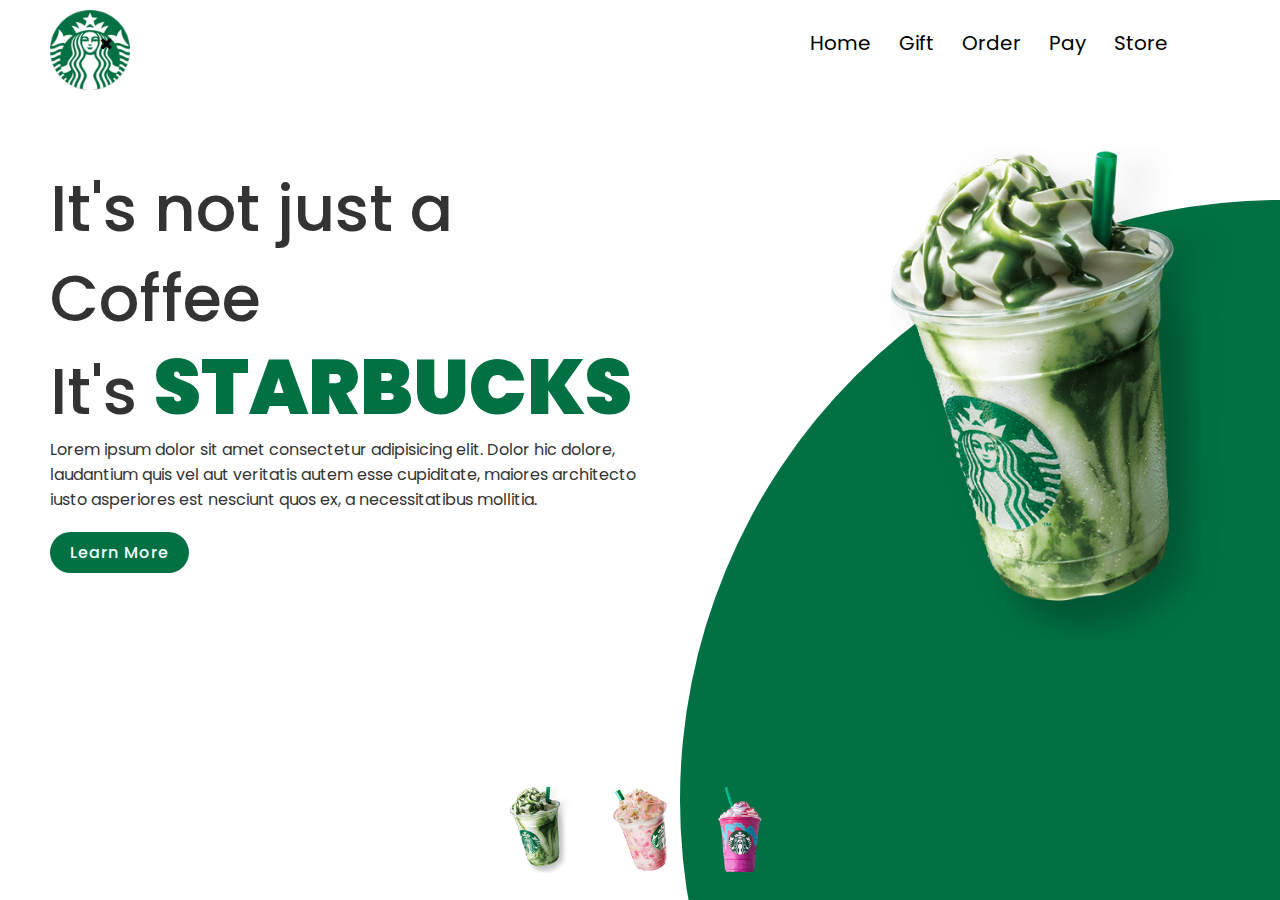
==== Index.html @ 79d1adf8 "starbucks landing pages" ====
<!DOCTYPE html>
<html lang="en">
  <head>
    <meta charset="UTF-8" />
    <meta http-equiv="X-UA-Compatible" content="IE=edge" />
    <meta name="viewport" content="width=device-width, initial-scale=1.0" />
    <title>Starbucks Website Landing Page</title>
    <link rel="stylesheet" href="style.css" />
    <link rel="preconnect" href="https://fonts.googleapis.com" />
    <link rel="preconnect" href="https://fonts.gstatic.com" crossorigin />
    <link
      href="https://fonts.googleapis.com/css2?family=Poppins:ital,wght@0,100;0,200;0,300;0,400;0,500;0,600;0,700;0,800;0,900;1,100;1,300;1,400;1,500;1,600;1,700;1,800;1,900&display=swap"
      rel="stylesheet"
    />

    <link
      rel="stylesheet"
      href="https://stackpath.bootstrapcdn.com/font-awesome/4.7.0/css/font-awesome.min.css"
    />
  </head>
  <body>
    <section class="header">
      <div class="circle" id="Circle"></div>
      <nav>
        <a href="Index.html" class="logo"><img src="images/logo.png" alt="" /></a>
        <div class="nav-link" id="navLink">
          <i class="fa fa-times" onclick="hideMenu()"></i>
          <ul>
            <li><a href="Index.html">Home</a></li>
            <li><a href="">Gift</a></li>
            <li><a href="">Order</a></li>
            <li><a href="">Pay</a></li>
            <li><a href="">Store</a></li>
          </ul>
        </div>
      </nav>
      <div class="content">
        <div class="textbox">
          <h2>
            It's not just a Coffee <br />
            It's <span>STARBUCKS</span>
          </h2>
          <p>
            Lorem ipsum dolor sit amet consectetur adipisicing elit. Dolor hic
            dolore, laudantium quis vel aut veritatis autem esse cupiditate,
            maiores architecto iusto asperiores est nesciunt quos ex, a
            necessitatibus mollitia.
          </p>
          <a href="">Learn More</a>
        </div>
        <div class="imgBox">
          <img src="img1.png" alt="" id="images" class="starbucks" />
        </div>
      </div>
      <ul class="thumb">
        <li><img src="images/thumb1.png" onclick="changeImg('img1.png'); changeColor('#017143')"/></li>
        <li><img src="images/thumb2.png" onclick="changeImg('img2.png'); changeColor('#eb7495')" /></li>
        <li><img src="images/thumb3.png" onclick="changeImg('img3.png'); changeColor('#d752b1')" /></li>
      </ul>
      <!---- <ul class="sci">
           <li><i class="fa fa-facebook"></i></li>
           <li><i class="fa fa-instagram"></i></li>
           <li><i class="fa fa-twitch"></i></li>
           <li><i class="fa fa-snapchat"></i></li>
        </ul>
        -->
    </section>
<!---
    <script type="text/javascript">
     function changeImage1()
    {
        var img = document.getElementById("images");
        img.src = 'img1.png';
    }
     function changeImage2()
    {
        var img = document.getElementById("images");
        img.src = 'img2.png';
    }
     function changeImage3()
    {
        var img = document.getElementById("images");
        img.src = 'img3.png';
    }
    </script>
-->


    <script type="text/javascript">
        function changeImg(anything)
        {
            var img = document.getElementById('images');
            img.src = anything;
        }
        function changeColor(color)
        {
            const circle=document.getElementById('Circle');
            circle.style.backgroundColor = color;
        }
    </script>
  </body>
</html>
---- style.css ----
*{
    margin: 0;
    padding: 0;
    box-sizing: border-box;
    font-family: 'Poppins', sans-serif;
    

}
.header{
    position: relative;
    width: 100%;
    min-height: 100vh;
    padding-left: 50px;
    padding-top: 10px;
  
    
}
.nav-link{
    position: absolute;
    top: 0;
    left: 0;
    width: 100%;
    padding: 20px 100px;
    display: flex;
    justify-content: space-between;
    align-items: center;
}
nav img{
    width: 80px;
}
.nav-link{
    flex: 1;
    text-align: right;
}
.nav-link ul li{
    list-style: none;
    display: inline-block;
    padding: 8px 12px;
    position: relative;
}
.nav-link ul li a{
    color: black;
    text-decoration: none;
    font-size: 20px;
    font-family: 'Poppins', sans-serif;
}
.content{
    position: relative;
    width: 100%;
    display: flex;
    justify-content: space-between;
    align-items: center;
}
.content .textbox{
    position: relative;
    max-width: 600px;

}
.content .textbox h2{
    color: #333;
    font-size: 4em;
    line-height: 1.4em;
    font-weight: 500;
    
}
.content .textbox h2 span{
     color: #017143;
     font-size: 1.2em;
     font-weight: 900;
}
.content .textbox p{
    color: #333;
}
.content .textbox a{
    display: inline-block;
    margin-top: 20px;
    padding: 8px 20px;
    background: #017143;
    color: azure;
    border-radius: 40px;
    font-weight: 500;
    letter-spacing: 1px;
    text-decoration: none;
}
.content .textbox a:hover{
    border: 1px solid rgb(36, 255, 3);
    box-shadow: 0 0 20px 0px rgb(79, 142, 54);
    transition: ease-in-out 0.5s;
}
.content .imgBox{
    width:600px;
    display: flex;
    justify-content: flex-end;
    padding-right: 50px;
    margin-top: 50px;
}
.content .imgBox img{
    max-width: 340px;
}
.thumb{
    position: absolute;
    left: 50%;
    bottom: 20px;

    transform: translate(-50%);
    display: flex;
}
.thumb li{
    list-style: none ;
    display: inline-block;
    margin: 0 20px;
    cursor: pointer;
    transition:0.5s;
}
.thumb li:hover{
    transform: translateY(-15px);
}
.thumb li img{
    max-width: 60px;
}
/*
.sci{
    position: absolute;
    top: 50%;
    right: 30px;
    transform: translateY(-50%) ;
    display: flex;
    justify-content: center;
    align-items: center;
    flex-direction: column;
}
.sci li{
    list-style: none;
}

.sci li i{
    display: inline-block;
    margin: 5px 0;
    transform: scale(0.6);
}*/
.circle{
    position: absolute;
    top: 0;
    left: 0;
    width: 100%;
    height: 100%;
    background: #017143;
    clip-path: circle(600px at right 800px );
}
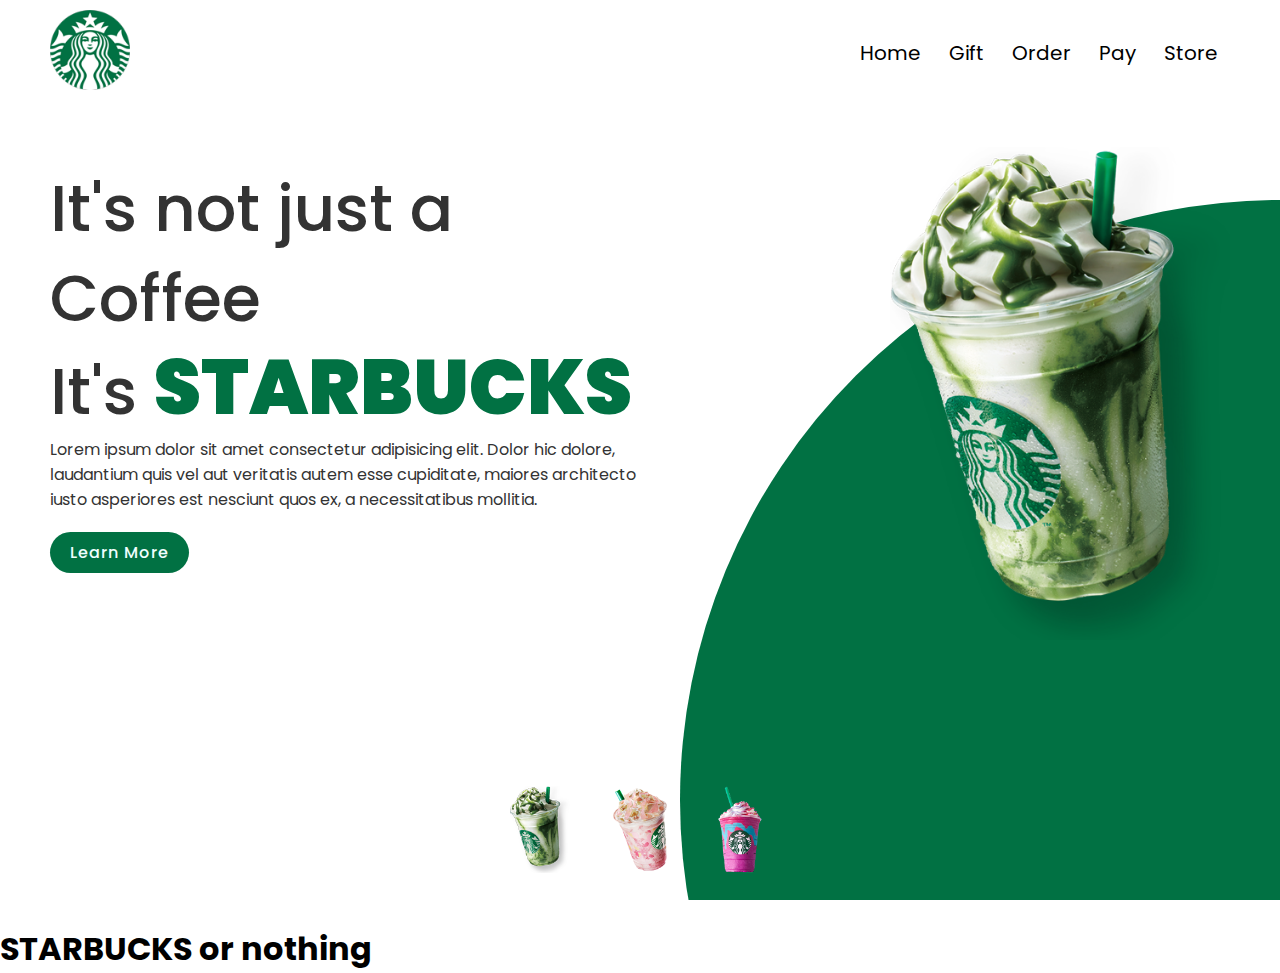
==== commit a70c404c: "reponsive" ====
--- a/Index.html
+++ b/Index.html
@@ -33,6 +33,7 @@
             <li><a href="">Store</a></li>
           </ul>
         </div>
+        <i class="fa fa-bars" onclick="showMenu()" ></i>
       </nav>
       <div class="content">
         <div class="textbox">
@@ -65,7 +66,15 @@
         </ul>
         -->
     </section>
-<!---
+    <br>
+
+<!---------------gift-------------->
+<section class="gift">
+  <h1><span>STARBUCKS</span> or nothing </h1>
+  
+</section>
+
+<!----
     <script type="text/javascript">
      function changeImage1()
     {
@@ -97,6 +106,13 @@
             const circle=document.getElementById('Circle');
             circle.style.backgroundColor = color;
         }
+        var navLink = document.getElementById("navLink");
+        function showMenu(){
+            navLink.style.right="0px"
+        }
+        function hideMenu(){
+            navLink.style.right="-500px"
+        }        
     </script>
   </body>
 </html>
--- a/style.css
+++ b/style.css
@@ -1,5 +1,3 @@
-
-
 *{
     margin: 0;
     padding: 0;
@@ -14,17 +12,23 @@
     min-height: 100vh;
     padding-left: 50px;
     padding-top: 10px;
+    background-repeat: no-repeat;
   
     
 }
+nav{
+    display: flex;
+    justify-content: space-between;
+    align-items: center;
+}
 .nav-link{
     position: absolute;
-    top: 0;
-    left: 0;
     width: 100%;
     padding: 20px 100px;
     display: flex;
-    justify-content: space-between;
+    flex: 1;
+    text-align: right;
+    justify-content: flex-end;
     align-items: center;
 }
 nav img{
@@ -149,3 +153,90 @@
     background: #017143;
     clip-path: circle(600px at right 800px );
 }
+.nav-link ul li::after{
+    content:'';
+    width: 0%;
+    height: 2px;
+    background: #017143;
+    display: block;
+    margin: auto;
+    transition: ease-out 0.2s;
+    transition: ease-in 0.5s;
+   
+}
+.nav-link ul li:hover::after{
+    width: 100%;
+}
+nav .fa{
+    display : none
+}
+@media (max-width:700px){
+    header{
+        padding:20px;
+    }
+    header .logo{
+        max-width: 60px;
+    }
+    header.nav-link ul{
+        display: none;
+    }
+    .content{
+        flex-direction: column;
+        margin-top: 100px;
+    }
+    .content .textbox h2{
+        font-size: 25px;
+    }
+    .content .textbox p{
+        font-size: 15px;
+    }
+    nav {
+        display: flex;
+        justify-content: space-around;
+        flex-direction: row;
+    }
+    .nav-link ul li{
+        display: block;
+
+    }   
+    .nav-link {
+        position: fixed;
+        background: #fff7f3;
+        height: 100vh;
+        width: 400px;
+        top: 0;
+        right:-200px ;
+        text-align: left;
+        z-index: 2;
+        transition: 1s;
+    }
+    nav .fa{
+        display: block;
+        color: rgb(0, 0, 0);
+        margin: 10px;
+        font-size: 20px;
+        cursor: pointer;
+    }
+    .nav-link ul {
+        padding: 30px;
+    }
+    .circle{
+        clip-path: circle(400px at center bottom);
+    }
+    .content .textbox{
+        max-width: 100%;
+    }
+    .content .imgBox{
+        max-width: 100%;
+        justify-content: center;
+    }
+    .content .imgBox img{
+        max-width :250px;
+    }
+    .thumb li img{
+        max-width:40px;
+       
+    }
+
+        
+}
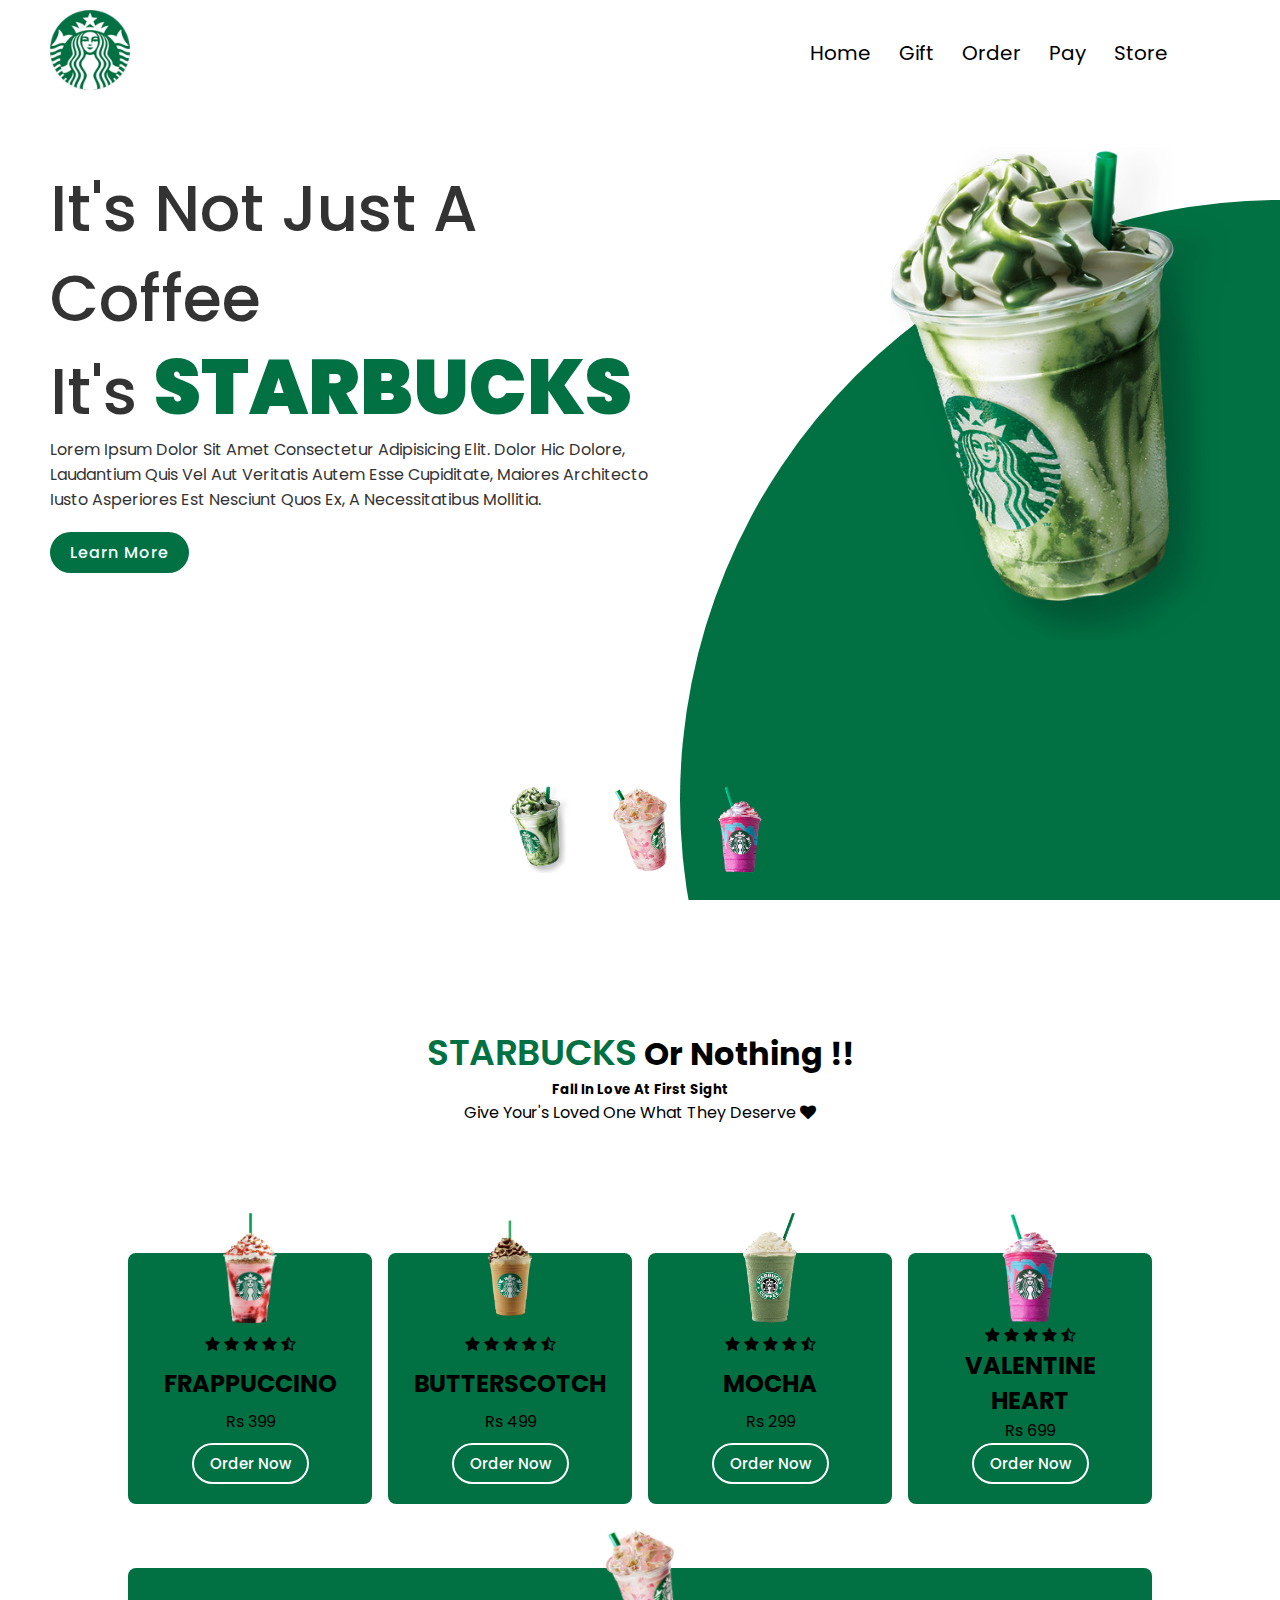
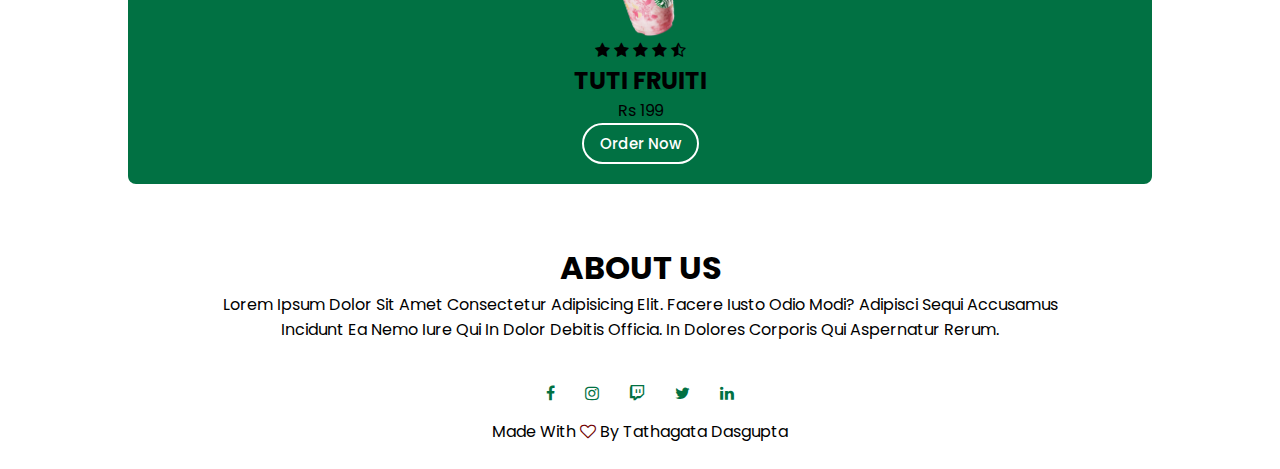
==== commit 4ff24b05: "payment ,redirect page" ====
--- a/Index.html
+++ b/Index.html
@@ -27,9 +27,9 @@
           <i class="fa fa-times" onclick="hideMenu()"></i>
           <ul>
             <li><a href="Index.html">Home</a></li>
-            <li><a href="">Gift</a></li>
-            <li><a href="">Order</a></li>
-            <li><a href="">Pay</a></li>
+            <li><a href="Gift.html">Gift</a></li>
+            <li><a href="order.html">Order</a></li>
+            <li><a href="payment.html">Pay</a></li>
             <li><a href="">Store</a></li>
           </ul>
         </div>
@@ -70,8 +70,110 @@
 
 <!---------------gift-------------->
 <section class="gift">
-  <h1><span>STARBUCKS</span> or nothing </h1>
+  <h1><span>STARBUCKS</span> or nothing !! </h1>
+  <h5>  Fall In Love At First Sight   </h5>
+  <p> Give Your's Loved One What They deserve <i class="fa fa-heart"></i></p>
+  <div class="gift-container">
+    <div class="box">
+        <div class="box-img">
+          <img src="images/img/shop1.png" alt="">
+        </div>
+        <div class="stars">
+          <i class="fa fa-star"></i>
+          <i class="fa fa-star"></i>
+          <i class="fa fa-star"></i>
+          <i class="fa fa-star"></i>
+          <i class="fa fa-star-half-empty"></i>
+        </div>
+        <h2> FRAPPUCCINO</h2>
+        <span>Rs 399 </span>
+        <a href="#" class="btn">Order Now</a>
+      </div>
+    <div class="box">
+        <div class="box-img">
+          <img src="images/img/shop2.png" alt="">
+        </div>
+        <div class="stars">
+          <i class="fa fa-star"></i>
+          <i class="fa fa-star"></i>
+          <i class="fa fa-star"></i>
+          <i class="fa fa-star"></i>
+          <i class="fa fa-star-half-empty"></i>
+        </div>
+        <h2>BUTTERSCOTCH</h2>
+        <span>Rs 499 </span>
+        <a href="#" class="btn">Order Now</a>
+      </div>
+    <div class="box">
+        <div class="box-img">
+          <img src="images/img/shop3.png" alt="">
+        </div>
+        <div class="stars">
+          <i class="fa fa-star"></i>
+          <i class="fa fa-star"></i>
+          <i class="fa fa-star"></i>
+          <i class="fa fa-star"></i>
+          <i class="fa fa-star-half-empty"></i>
+        </div>
+        <h2>MOCHA</h2>
+        <span>Rs 299 </span>
+        <a href="#" class="btn">Order Now</a>
+      </div>
+    <div class="box">
+        <div class="box-img">
+          <img src="img3.png" alt="">
+        </div>
+        <div class="stars">
+          <i class="fa fa-star"></i>
+          <i class="fa fa-star"></i>
+          <i class="fa fa-star"></i>
+          <i class="fa fa-star"></i>
+          <i class="fa fa-star-half-empty"></i>
+        </div>
+        <h2>VALENTINE HEART</h2>
+        <span>Rs 699 </span>
+        <a href="#" class="btn">Order Now</a>
+      </div>
+    <div class="box">
+        <div class="box-img">
+          <img src="img2.png" alt="">
+        </div>
+        <div class="stars">
+          <i class="fa fa-star"></i>
+          <i class="fa fa-star"></i>
+          <i class="fa fa-star"></i>
+          <i class="fa fa-star"></i>
+          <i class="fa fa-star-half-empty"></i>
+        </div>
+        <h2>TUTI FRUITI</h2>
+        <span>Rs 199 </span>
+        <a href="#" class="btn">Order Now</a>
+      </div>
+  </div>
   
+</section>
+
+<br>
+<br>
+
+<!------------------about foooter-------->
+<section class="footer">
+  <h1>ABOUT US</h1>
+  <p>Lorem ipsum dolor sit amet consectetur adipisicing elit. Facere iusto odio modi? Adipisci sequi accusamus <br> incidunt ea nemo iure qui in dolor debitis officia. In dolores corporis qui aspernatur rerum.</p>
+  <br>
+ <div class="icon">
+  <i class="fa fa-facebook" ></i>
+  <i class="fa fa-instagram" ></i>
+  <i class="fa fa-twitch" ></i>
+  <i class="fa fa-twitter" ></i>
+  <i class="fa fa-linkedin" ></i>
+ </div> 
+ 
+ <p>Made with <i class="fa fa-heart-o" ></i> by Tathagata Dasgupta
+  <br>
+ </p>
+<br>
+    
 </section>
 
 <!----
@@ -93,6 +195,7 @@
     }
     </script>
 -->
+
 
 
     <script type="text/javascript">
--- a/style.css
+++ b/style.css
@@ -3,6 +3,7 @@
     padding: 0;
     box-sizing: border-box;
     font-family: 'Poppins', sans-serif;
+    position:relative;
     
 
 }
@@ -240,3 +241,318 @@
 
         
 }
+/*----------gift----------*/
+
+.gift{
+        width: 80%;
+        margin: auto;
+        text-align: center;
+        padding-top: 100px;
+}
+
+.gift h1 span{
+    font-size: 36px;
+    font-weight: 600;
+    color:#017143;
+}
+.gift .btn{
+    padding: 7px 16px;
+    text-decoration: none;
+    color: rgb(255, 255, 255);
+    border: 2px solid rgb(255, 255, 255);
+    border-radius: 40px;
+    font-size: 15px;
+    font-weight: 500;
+    transition: 0.5s;
+}
+.gift .btn:hover{
+    color:rgb(0, 0, 0);
+    background: #ffffff;
+}
+.gift .gift-container{
+    display: flex;
+    flex-wrap: wrap;
+    gap: 1rem;
+    margin-top: 5rem;
+}
+.gift-container .box{
+    flex: 1 1 10rem;
+    background: #017143;
+    padding: 20px;
+    display: flex;
+    text-align: center;
+    flex-direction: column;
+    align-items: center;
+    justify-content: space-between;
+    margin-top: 3rem;
+    border-radius: 0.5rem;
+}
+.gift-container .box .box-img{
+    width: 150px;
+    height: 150px;
+    margin-top: -100px;
+}
+.gift-container .box .box-img img{
+    padding-top: 40px;
+    width: 100%;
+    height: 100%;
+    object-fit: contain;
+    object-position: center;
+}
+/****************************************************************/
+.footer{
+    width: 80%;
+    margin: auto;
+    padding-top: 10px;
+    text-align: center;
+
+}
+.icon .fa{
+    color:#017143;
+    margin: 0 13px;
+    cursor: pointer;
+    padding: 18px 0;
+}
+.fa-heart-o{
+    color: #710101;
+}
+
+/****************************************************************/
+
+
+.order table{
+    width: 100%;
+    border-collapse: collapse;
+    table-layout: fixed;
+    white-space: nowrap;
+}
+.order table img{
+    width: 50px
+}
+.order table td:nth-child(1){
+    text-align: center;
+    width: 100px;
+}
+
+.order table td:nth-child(2){
+    text-align: center;
+    width: 250px;
+}
+
+.order table td:nth-child(3){
+    text-align: center;
+    width: 250px;
+}
+.order table td:nth-child(4){
+    text-align: center;
+    width: 250px;
+}
+.order table td:nth-child(5){
+    text-align: center;
+    width: 250px;
+}
+.order table td:nth-child(5) input{
+    width: 70px;
+    padding: 10 5 10 15px;
+}
+.order table td:nth-child(6){
+    text-align: center;
+    width: 250px;
+}
+.order table thead{
+    border: 1px solid rgb(119, 119, 119);
+    border-left: none;
+    border-right: none;
+   
+}
+
+.order table thead td{
+font-weight: 700;
+text-transform: uppercase;
+font-size: 13px;
+padding: 18px 0;
+}
+.order table tbody tr td{
+    padding-top: 15px;
+}
+.order table tbody tr td{
+    font-size: 13px;
+    font-family: 'Segoe UI', Tahoma, Geneva, Verdana, sans-serif;
+}
+
+
+
+.cart-add{
+    display: flex;
+    flex-wrap: wrap;
+    justify-content: space-between;
+    
+}
+.cart-add .coupon{
+    margin-bottom: 30px;
+    width: 50%;
+}
+.cart-add .coupon h3
+.cart-add .subtotal h3
+{
+    padding-bottom: 15px;
+    
+}
+.cart-add .coupon input{
+    padding: 10px 20px;
+    outline: none;
+    width: 60%;
+    border: 1px solid #e2e9e1;
+    margin-right: 10px;
+
+    
+}
+ .btn{
+    padding: 2px 10px;
+    text-decoration: none;
+    color: rgb(38, 90, 54);
+    border: 2px solid rgb(54, 108, 62);
+    border-radius: 40px;
+    font-size: 15px;
+    font-weight: 500;
+    transition: 0.5s;
+}
+.btn:hover{
+    color:rgb(255, 255, 255);
+    
+    background: #265d31;
+}
+.subtotal{
+    width: 50%;
+    margin-bottom: 20px;
+    border: 1px solid #e2e9e1;
+    padding:30px ;
+
+}
+.subtotal table {
+    border-collapse:collapse ;
+    width: 100%;
+    margin-bottom: 20px;
+
+}
+
+.subtotal table td{
+    width: 50%;
+    border: 1px solid #e2e9e1;
+    padding: 10px;
+    font-size: 13px;
+}
+/********************************/
+
+
+@import url('https://fonts.googleapis.com/css2?family=Poppins:wght@100;300;400;500;600&display=swap');
+
+*{
+  font-family: 'Poppins', sans-serif;
+  margin:0; padding:0;
+  box-sizing: border-box;
+  outline: none; border:none;
+  text-transform: capitalize;
+  transition: all .2s linear;
+}
+
+.container{
+  display: flex;
+  justify-content: center;
+  align-items: center;
+  padding:25px;
+  min-height: 100vh;
+  background: linear-gradient( #1a6439 60%, #27ae60);
+}
+
+.container form{
+  padding:20px;
+  width:700px;
+  background: #fff;
+  box-shadow: 0 5px 10px rgba(0,0,0,.1);
+}
+
+.container form .row{
+  display: flex;
+  flex-wrap: wrap;
+  gap:15px;
+}
+
+.container form .row .col{
+  flex:1 1 250px;
+}
+
+.container form .row .col .title{
+  font-size: 20px;
+  color:#333;
+  padding-bottom: 5px;
+  text-transform: uppercase;
+}
+
+.container form .row .col .inputBox{
+  margin:15px 0;
+}
+
+.container form .row .col .inputBox span{
+  margin-bottom: 10px;
+  display: block;
+}
+
+.container form .row .col .inputBox input{
+  width: 100%;
+  border:1px solid #ccc;
+  padding:10px 15px;
+  font-size: 15px;
+  text-transform: none;
+}
+
+.container form .row .col .inputBox input:focus{
+  border:1px solid #000;
+}
+
+.container form .row .col .flex{
+  display: flex;
+  gap:15px;
+}
+
+.container form .row .col .flex .inputBox{
+  margin-top: 5px;
+}
+
+.container form .row .col .inputBox img{
+  height: 34px;
+  margin-top: 5px;
+  filter: drop-shadow(0 0 1px #000);
+}
+
+.container form .submit-btn{
+  width: 100%;
+  padding:12px;
+  font-size: 17px;
+  background: #27ae60;
+  color:#fff;
+  margin-top: 5px;
+  cursor: pointer;
+}
+
+.container form .submit-btn:hover{
+  background: #2ecc71;
+}
+/****/
+
+
+.btn1{
+    padding: 2px 10px;
+    text-decoration: none;
+    color: rgb(38, 90, 54);
+    border: 2px solid rgb(54, 108, 62);
+    border-radius: 40px;
+    font-size: 15px;
+    font-weight: 500;
+    transition: 0.5s;
+}
+.btn1:hover{
+    color:rgb(255, 255, 255);
+    
+    background: #265d31;
+}
